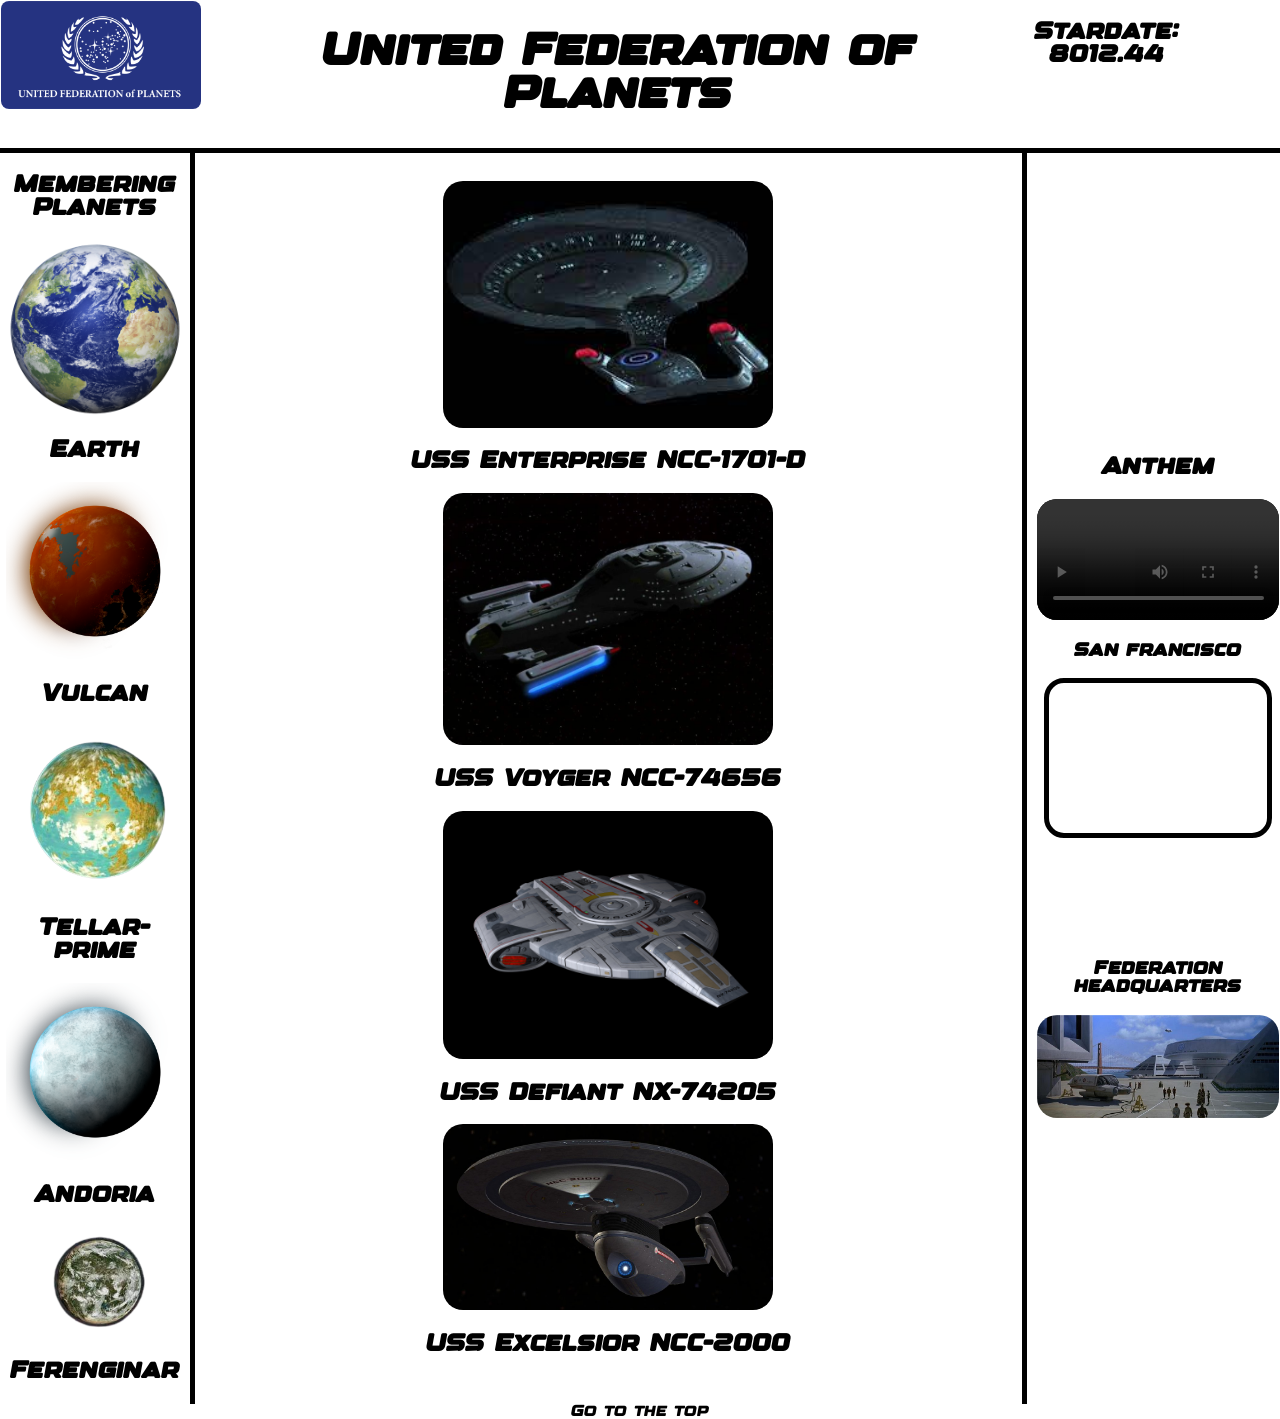
==== index.html @ 44e87655 "Rename naslovnica.html to index.html" ====
<!DOCTYPE html>
<html>
<head>
    <meta name="viewport" content="width=device-width, initial-scale=1.0">
    
    <title>United Federation of Planets</title>
   
    <link rel="icon" type="image/x-icon" href="Star-Trek-logo-removebg-preview.ico">
    <style>

    @font-face{
        font-family: Designer;
        src:url(Designer.otf);

    }

    body{
        text-align: center;
        font-family:Designer;
        padding: 0;
        margin: 0;
    }

    h1{
        font-size:45px;   
    }

    hr{
        border:5px solid black;
    }

    table{
        border-collapse: collapse;
    }

    td{
        border-bottom:5px solid black;
        border-collapse: collapse;   
    }

    th{
        border-collapse: collapse;
    }

    a{
        color:#000000;
            text-decoration: none;
    }

    a:hover{
        color:#000;
            text-decoration: none;
    }

    a:active{
        color:#000;
            text-decoration: none;
    }

    a:visited{
        color:#000;
            text-decoration: nones;
    }

    .slik{
        transform: scale(1);
        translate: 0px 0px ;
        transition: 2s;
    } 

    .slik:hover{
        transform: scale(4);
        translate: -475px 0px ;
        transition: 2s;            
    }
</style>
<script>
    window.setInterval(function() {
        calculateStardate();
      }, 1000);
    function calculateStardate() {
        var today = new Date();
        var year = today.getFullYear();
        var month = today.getMonth() + 1;
        var day = today.getDate();
        var hours = today.getHours();
        var minutes = today.getMinutes();
        var seconds = today.getSeconds();
        
        var totalSeconds = (hours * 3600) + (minutes * 60) + seconds;
        var totalMinutes = (day * 1440) + (totalSeconds / 60);
        var totalDays = (365.25 * (year - 2005)) + ((month - 1) * 30) + day;
        var stardate = Math.round((totalDays + (totalMinutes / 1440)) * 100) / 100;
        
        console.log('Stardate:', stardate); // add this line
        document.getElementById("stardate").textContent = stardate;
    }
</script>
</head>
<body onload="calculateStardate()">
    <table width="100%">
        <tr>
            <td colspan="3" style="text-align:center;">
                <img src="United_Federation_of_Planets_flag.png" width="200px" style="float:left; border-radius:8px;">
                <div class="stardates" style="float:right; padding-right: 100px; ">
                    <h2 >Stardate:</br>
                    <span id="stardate" ></span></p>
                    
                </h2>
            </div>
                <h1 style="text-align:center; width:90%; " id="section2">United Federation of Planets</h1>
                
            </td>
        </tr>
        <tr>
            <th style="border-right:5px solid black; border-top:5px solid black;" width="15%">
                <h2>Membering Planets</h2>
                <a href="Earth.html"><img src="Earth.png" width="95%"></a>
                <a href="Earth.html"><h2>Earth</h2></a>
                <a href="Vulcan.html"><img src="Vulcan.png" width="95%"></a>
                <a href="Vulcan.html"><h2>Vulcan</h2></a>
                <a href="Tellar.html"><img src="Tellar_prime.png" width="95%"></a>
                <a href="Tellar.html"><h2>Tellar-prime</h2></a>
                <a href="Andoria.html"><img src="Andoria.png" width="95%"></a>   
                <a href="Andoria.html"><h2>Andoria</h2></a>
                <a href="Ferenginar.html"><img src="Ferenginar.png" width="105%"> </a>  
                <a href="Ferenginar.html"><h2>Ferenginar</h2></a>
            </th>
            <th ><a href="enterprise.html"><img src="preuzmi.jpg" width="40%" style="border-radius:20px;"></a>
            <a href="enterprise.html"><h2>USS Enterprise NCC-1701-D</h2></a>
            <a href="Voyager.html"><img src="Voyger.jpg" width="40%" style="border-radius:20px;"></a>
            <a href="Voyager.html"><h2>USS Voyger NCC-74656</h2></a>
            <a href="Defiant.html"><img src="Defiant.jpg" width="40%" style="border-radius:20px;"></a>
            <a href="Defiant.html"><h2>USS Defiant NX-74205</h2></a>
            <a href="Excelsior.html"><img src="Exelcior.jpeg" width="40%" style="border-radius:20px;"></a>
            <a href="Excelsior.html"><h2>USS Excelsior NCC-2000</h2></a>
            </th>
            <th style="border-left:5px solid black; padding-left:10px;" width="20%">

                <h2>Anthem</h2>
                <video width="100%" height="100%" controls style="border-radius: 20px;background-color: black;">
                    <source src="Anthem.mp4" type="video/mp4">
                    
                    Your browser does not support the video tag.
                  </video>

                <h3>San francisco</h3>
                <iframe src="https://www.google.com/maps/embed?pb=!1m18!1m12!1m3!1d201880.51115438552!2d-122.57768437848272!3d37.757617097271385!2m3!1f0!2f0!3f0!3m2!1i1024!2i768!4f13.1!3m3!1m2!1s0x80859a6d00690021%3A0x4a501367f076adff!2sSan%20Francisco%2C%20Kalifornija%2C%20Sjedinjene%20Ameri%C4%8Dke%20Dr%C5%BEave!5e0!3m2!1shr!2shr!4v1679334767744!5m2!1shr!2shr" width="90%" height="100%" style="border:5px black solid; border-radius:20px" allowfullscreen="" loading="lazy" referrerpolicy="no-referrer-when-downgrade"></iframe>
                <h3 style="padding-top: 100px;">Federation headquarters</h3>
                <div class="slik" >
                    
                <img src="Federation_Council_grounds.jpg" style="width:100%;border-radius:20px;">
            </div>
            
            </th>
            
        </tr>
        
        
    </table>
    <a href="#section2">Go to the top</a>
    
</body>
</html>
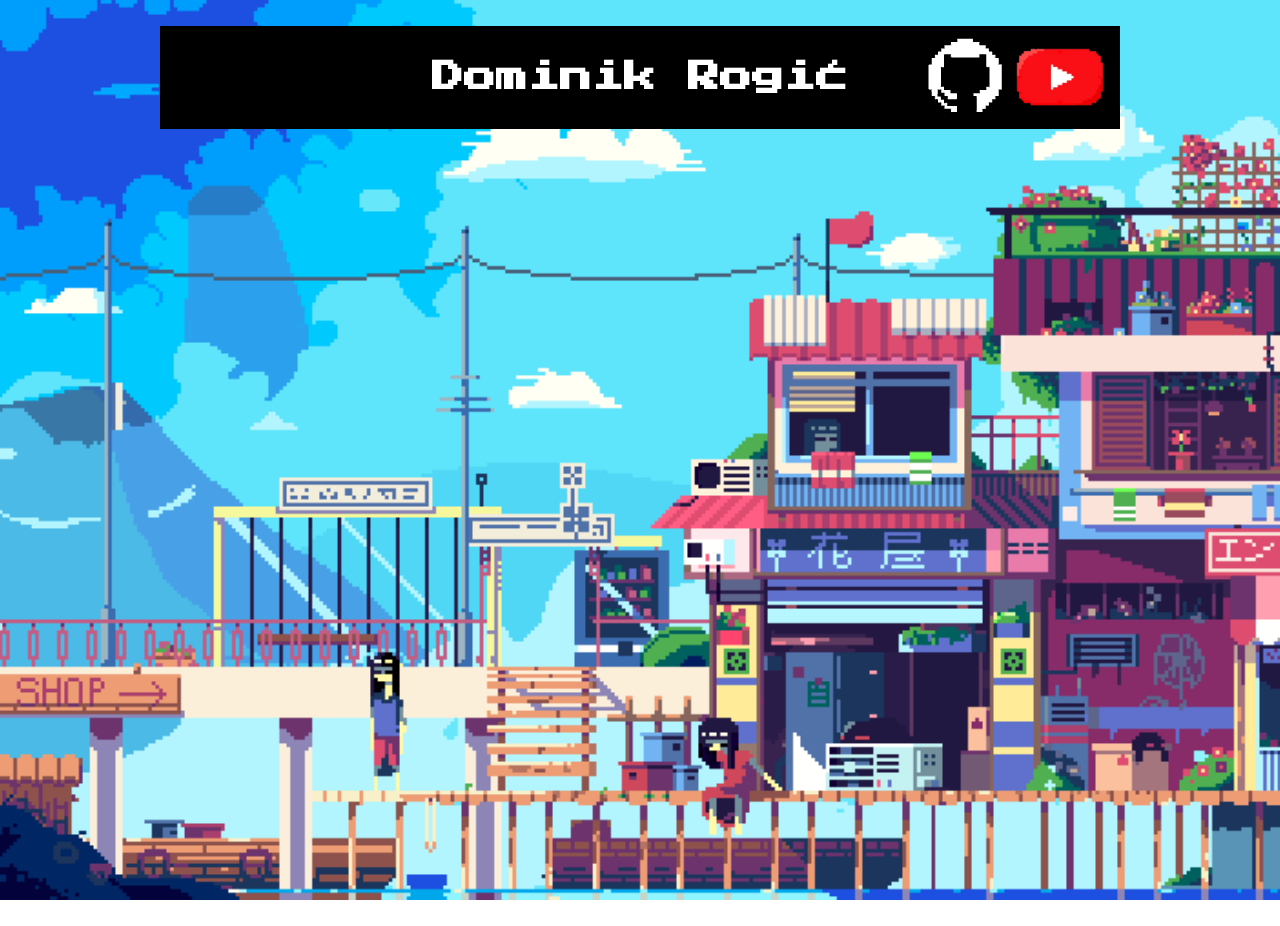
==== commit 45f208d2: "inital commit - all files" ====
--- a/index.html
+++ b/index.html
@@ -1,164 +1,22 @@
 <!DOCTYPE html>
-<html>
+<html lang="en">
 <head>
+    <meta charset="UTF-8">
     <meta name="viewport" content="width=device-width, initial-scale=1.0">
-    
-    <title>United Federation of Planets</title>
-   
-    <link rel="icon" type="image/x-icon" href="Star-Trek-logo-removebg-preview.ico">
-    <style>
-
-    @font-face{
-        font-family: Designer;
-        src:url(Designer.otf);
-
-    }
-
-    body{
-        text-align: center;
-        font-family:Designer;
-        padding: 0;
-        margin: 0;
-    }
-
-    h1{
-        font-size:45px;   
-    }
-
-    hr{
-        border:5px solid black;
-    }
-
-    table{
-        border-collapse: collapse;
-    }
-
-    td{
-        border-bottom:5px solid black;
-        border-collapse: collapse;   
-    }
-
-    th{
-        border-collapse: collapse;
-    }
-
-    a{
-        color:#000000;
-            text-decoration: none;
-    }
-
-    a:hover{
-        color:#000;
-            text-decoration: none;
-    }
-
-    a:active{
-        color:#000;
-            text-decoration: none;
-    }
-
-    a:visited{
-        color:#000;
-            text-decoration: nones;
-    }
-
-    .slik{
-        transform: scale(1);
-        translate: 0px 0px ;
-        transition: 2s;
-    } 
-
-    .slik:hover{
-        transform: scale(4);
-        translate: -475px 0px ;
-        transition: 2s;            
-    }
-</style>
-<script>
-    window.setInterval(function() {
-        calculateStardate();
-      }, 1000);
-    function calculateStardate() {
-        var today = new Date();
-        var year = today.getFullYear();
-        var month = today.getMonth() + 1;
-        var day = today.getDate();
-        var hours = today.getHours();
-        var minutes = today.getMinutes();
-        var seconds = today.getSeconds();
-        
-        var totalSeconds = (hours * 3600) + (minutes * 60) + seconds;
-        var totalMinutes = (day * 1440) + (totalSeconds / 60);
-        var totalDays = (365.25 * (year - 2005)) + ((month - 1) * 30) + day;
-        var stardate = Math.round((totalDays + (totalMinutes / 1440)) * 100) / 100;
-        
-        console.log('Stardate:', stardate); // add this line
-        document.getElementById("stardate").textContent = stardate;
-    }
-</script>
+    <title>Dominik Rogić</title>
+    <link rel="stylesheet" href="style.css">
 </head>
-<body onload="calculateStardate()">
-    <table width="100%">
-        <tr>
-            <td colspan="3" style="text-align:center;">
-                <img src="United_Federation_of_Planets_flag.png" width="200px" style="float:left; border-radius:8px;">
-                <div class="stardates" style="float:right; padding-right: 100px; ">
-                    <h2 >Stardate:</br>
-                    <span id="stardate" ></span></p>
-                    
-                </h2>
-            </div>
-                <h1 style="text-align:center; width:90%; " id="section2">United Federation of Planets</h1>
-                
-            </td>
-        </tr>
-        <tr>
-            <th style="border-right:5px solid black; border-top:5px solid black;" width="15%">
-                <h2>Membering Planets</h2>
-                <a href="Earth.html"><img src="Earth.png" width="95%"></a>
-                <a href="Earth.html"><h2>Earth</h2></a>
-                <a href="Vulcan.html"><img src="Vulcan.png" width="95%"></a>
-                <a href="Vulcan.html"><h2>Vulcan</h2></a>
-                <a href="Tellar.html"><img src="Tellar_prime.png" width="95%"></a>
-                <a href="Tellar.html"><h2>Tellar-prime</h2></a>
-                <a href="Andoria.html"><img src="Andoria.png" width="95%"></a>   
-                <a href="Andoria.html"><h2>Andoria</h2></a>
-                <a href="Ferenginar.html"><img src="Ferenginar.png" width="105%"> </a>  
-                <a href="Ferenginar.html"><h2>Ferenginar</h2></a>
-            </th>
-            <th ><a href="enterprise.html"><img src="preuzmi.jpg" width="40%" style="border-radius:20px;"></a>
-            <a href="enterprise.html"><h2>USS Enterprise NCC-1701-D</h2></a>
-            <a href="Voyager.html"><img src="Voyger.jpg" width="40%" style="border-radius:20px;"></a>
-            <a href="Voyager.html"><h2>USS Voyger NCC-74656</h2></a>
-            <a href="Defiant.html"><img src="Defiant.jpg" width="40%" style="border-radius:20px;"></a>
-            <a href="Defiant.html"><h2>USS Defiant NX-74205</h2></a>
-            <a href="Excelsior.html"><img src="Exelcior.jpeg" width="40%" style="border-radius:20px;"></a>
-            <a href="Excelsior.html"><h2>USS Excelsior NCC-2000</h2></a>
-            </th>
-            <th style="border-left:5px solid black; padding-left:10px;" width="20%">
-
-                <h2>Anthem</h2>
-                <video width="100%" height="100%" controls style="border-radius: 20px;background-color: black;">
-                    <source src="Anthem.mp4" type="video/mp4">
-                    
-                    Your browser does not support the video tag.
-                  </video>
-
-                <h3>San francisco</h3>
-                <iframe src="https://www.google.com/maps/embed?pb=!1m18!1m12!1m3!1d201880.51115438552!2d-122.57768437848272!3d37.757617097271385!2m3!1f0!2f0!3f0!3m2!1i1024!2i768!4f13.1!3m3!1m2!1s0x80859a6d00690021%3A0x4a501367f076adff!2sSan%20Francisco%2C%20Kalifornija%2C%20Sjedinjene%20Ameri%C4%8Dke%20Dr%C5%BEave!5e0!3m2!1shr!2shr!4v1679334767744!5m2!1shr!2shr" width="90%" height="100%" style="border:5px black solid; border-radius:20px" allowfullscreen="" loading="lazy" referrerpolicy="no-referrer-when-downgrade"></iframe>
-                <h3 style="padding-top: 100px;">Federation headquarters</h3>
-                <div class="slik" >
-                    
-                <img src="Federation_Council_grounds.jpg" style="width:100%;border-radius:20px;">
-            </div>
-            
-            </th>
-            
-        </tr>
-        
-        
-    </table>
-    <a href="#section2">Go to the top</a>
-    
+<body>
+    <div class="header">
+        <h1>Dominik Rogić</h1>
+        <a href="https://www.youtube.com/channel/UC-IS1GpbsjZMlDrxsm2XOBA" target="_blank">
+            <img src="Youtube.png" class="youtube" alt="YouTube">
+        </a>
+        <a href="https://github.com/DOminikRogic" target="_blank">
+            <img src="Github.png" class="github" alt="Github">
+        </a>
+    </div>
+    <div id="Background"></div>
+    <script src="script.js"></script>
 </body>
 </html>
--- a/style.css
+++ b/style.css
@@ -0,0 +1,81 @@
+@font-face {
+    font-family: 'Pressstart';
+    src: url('PressStart2P-Regular.ttf') format('truetype');
+}
+
+body, html {
+    margin: 0;
+    padding: 0;
+    height: 100%;
+    background-size: cover;
+    background-position: center;
+    background-repeat: no-repeat;
+    background-attachment: fixed;
+    background-image: url("Beach.gif");
+}
+
+#Background {
+    position: fixed;
+    top: 0;
+    left: 0;
+    width: 100%;
+    height: 100%;
+    background-size: cover;
+    background-position: center;
+    background-repeat: no-repeat;
+    background-image: url("city.gif");
+    transition: opacity 1s ease;
+}
+
+.header {
+    padding-top: 2%;
+    padding-bottom: 2%;
+    background-color: black;
+    width: 75%;
+    margin: auto;
+    display: flex;
+    align-items: center;
+    justify-content: center;
+    position: relative;
+    overflow: hidden;
+    margin-top: 2%;
+    z-index: 1;
+}
+
+h1 {
+    font-family: "Pressstart";
+    color: white;
+    margin: 0;
+    padding: 10px;
+}
+
+.youtube {
+    width: 100px;
+    height: auto;
+    position: absolute;
+    right: 10px;
+    top: 50%;
+    transform: translateY(-50%);
+}
+
+.github {
+    width: 90px;
+    height: auto;
+    position: absolute;
+    right: 110px;
+    top: 50%;
+    transform: translateY(-50%);
+}
+
+/* Hide images based on screen width */
+@media (max-width: 50vw) {
+    .youtube {
+        display: none;
+    }
+}
+
+@media (max-width: 40vw) {
+    .github {
+        display: none;
+    }
+}
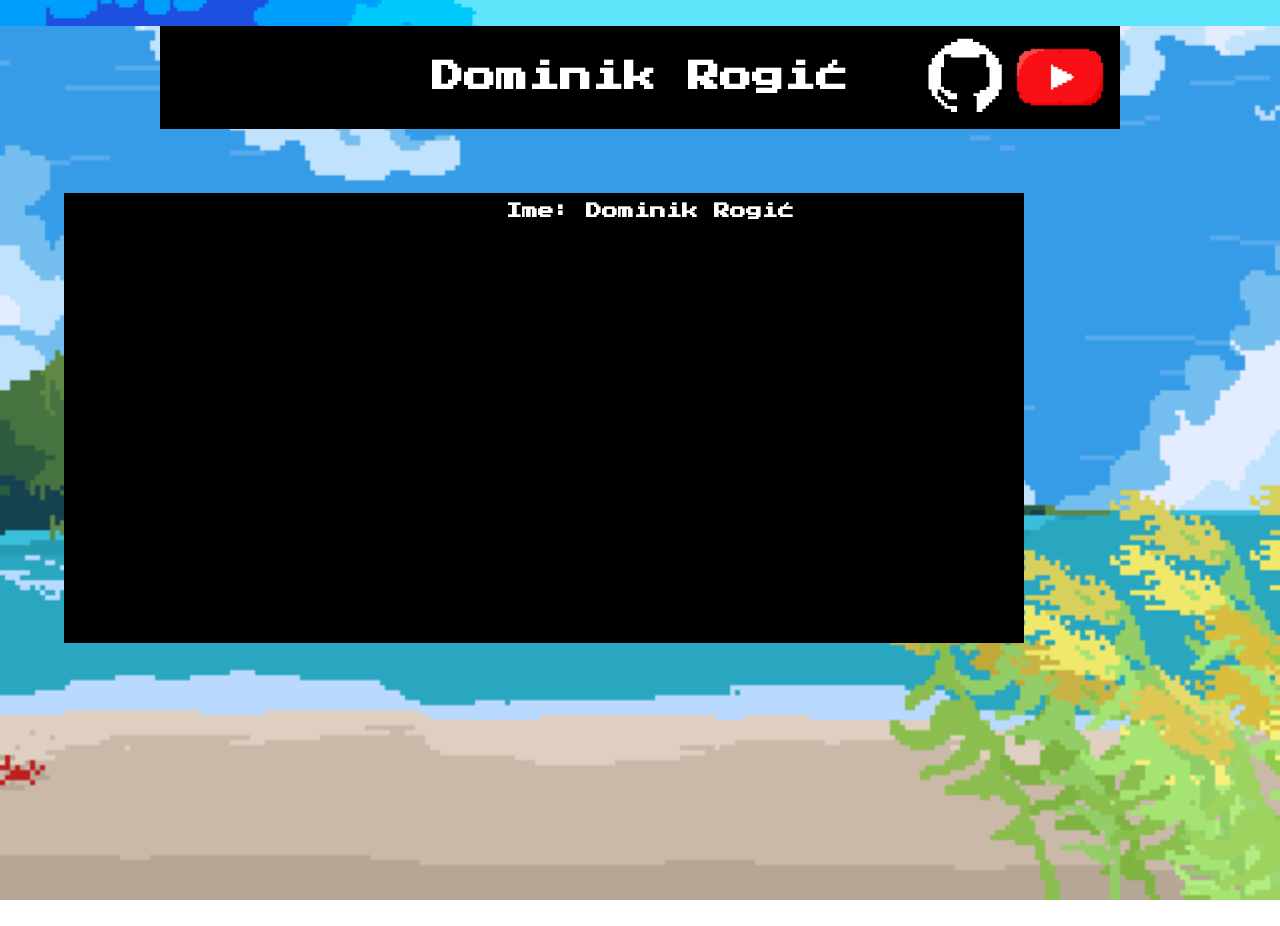
==== commit 414893ec: "info" ====
--- a/index.html
+++ b/index.html
@@ -14,7 +14,10 @@
         </a>
         <a href="https://github.com/DOminikRogic" target="_blank">
             <img src="Github.png" class="github" alt="Github">
-        </a>
+        </a> 
+    </div>
+    <div class="info">
+        <h2 id="ime">Ime: Dominik Rogić</h2>
     </div>
     <div id="Background"></div>
     <script src="script.js"></script>
--- a/style.css
+++ b/style.css
@@ -25,6 +25,7 @@
     background-repeat: no-repeat;
     background-image: url("city.gif");
     transition: opacity 1s ease;
+    z-index: -1;
 }
 
 .header {
@@ -41,14 +42,30 @@
     margin-top: 2%;
     z-index: 1;
 }
-
+.info{
+    width: 75%;
+    height: 50%;
+    background-color: black;
+    margin-left:5%;
+    margin-top:5%;
+}
 h1 {
     font-family: "Pressstart";
     color: white;
     margin: 0;
     padding: 10px;
 }
-
+h2 {
+    font-family: "Pressstart";
+    color: white;
+    margin: 0;
+    padding: 10px;
+    font-size: 100%;
+}
+#ime{
+    position: relative;
+    margin-left:45%
+}
 .youtube {
     width: 100px;
     height: auto;
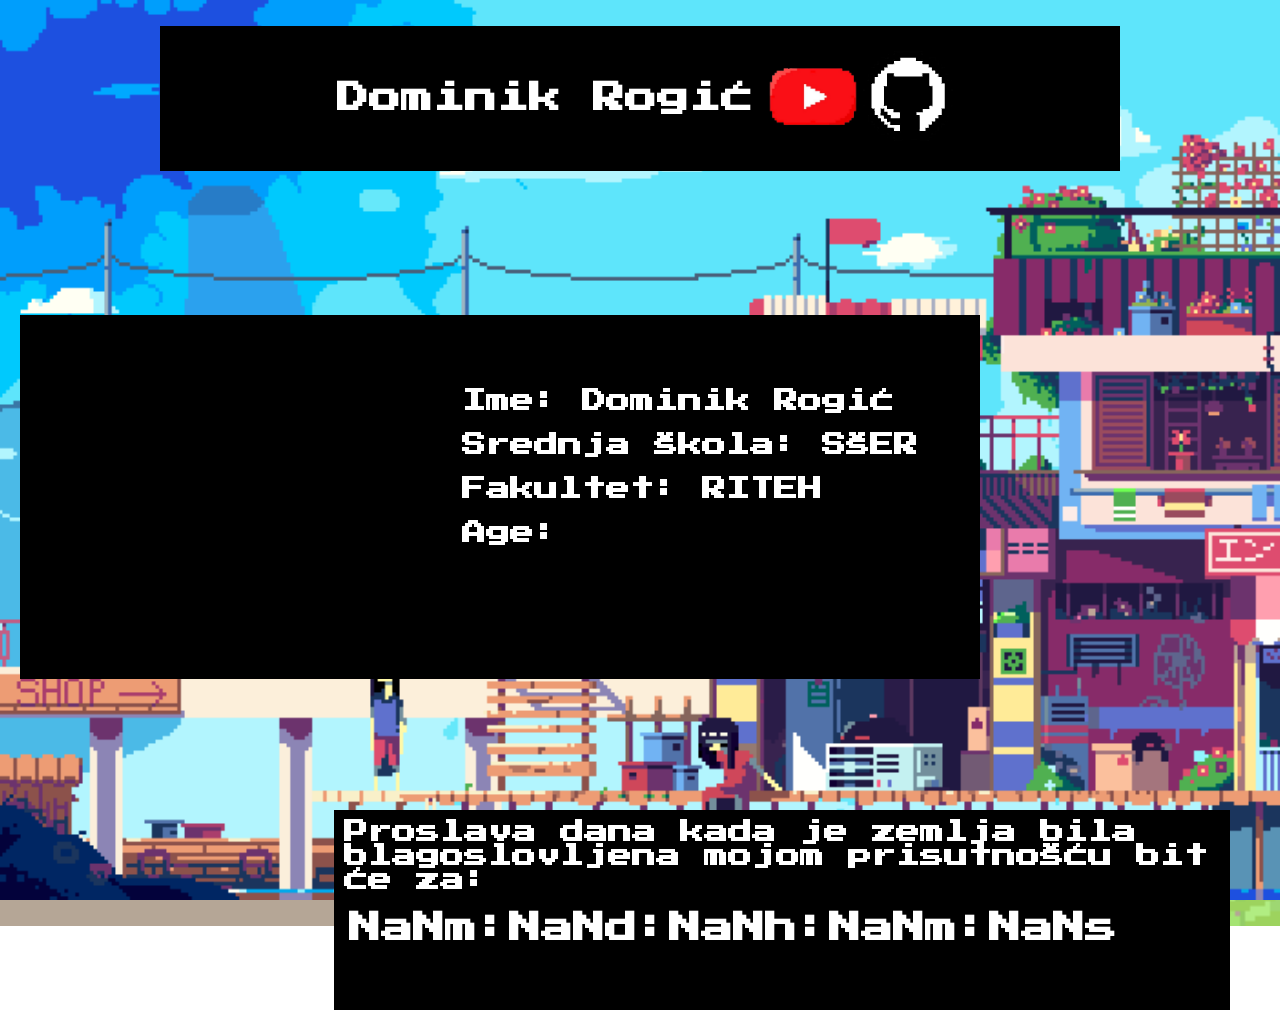
==== commit 35213d8f: "date update" ====
--- a/index.html
+++ b/index.html
@@ -6,7 +6,7 @@
     <title>Dominik Rogić</title>
     <link rel="stylesheet" href="style.css">
 </head>
-<body>
+<body >
     <div class="header">
         <h1>Dominik Rogić</h1>
         <a href="https://www.youtube.com/channel/UC-IS1GpbsjZMlDrxsm2XOBA" target="_blank">
@@ -18,8 +18,21 @@
     </div>
     <div class="info">
         <h2 id="ime">Ime: Dominik Rogić</h2>
+        <h2 id="Education">Srednja Škola: SŠER</h2>
+        <h2 id="Education">Fakultet: RITEH</h2>
+        <div id="age">
+            <h2 id="vrijeme_lable">Age: </h2>
+            <h2 id="vrijeme"></h2>
+        </div>
+        
     </div>
-    <div id="Background"></div>
+    
+    <div class="Birthday">
+        <h2>Proslava dana kada je zemlja bila blagoslovljena mojom prisutnošću bit će za:  </h2>
+        <h1 id="countdown"></h1>
+    </div>
+    <div id="Background" style="opacity: 1;"></div>
+    <div id="Backerground"></div>
     <script src="script.js"></script>
 </body>
 </html>
--- a/style.css
+++ b/style.css
@@ -7,11 +7,11 @@
     margin: 0;
     padding: 0;
     height: 100%;
+    width: 100%;
+    background-image: url("Beach.gif");
     background-size: cover;
     background-position: center;
     background-repeat: no-repeat;
-    background-attachment: fixed;
-    background-image: url("Beach.gif");
 }
 
 #Background {
@@ -20,12 +20,27 @@
     left: 0;
     width: 100%;
     height: 100%;
+
     background-size: cover;
     background-position: center;
     background-repeat: no-repeat;
     background-image: url("city.gif");
     transition: opacity 1s ease;
-    z-index: -1;
+    z-index: 1; /* Adjusted z-index */
+}
+#Backerground {
+    position: fixed;
+    top: 0;
+    left: 0;
+    width: 100%;
+    height: 100%;
+
+    background-size: cover;
+    background-position: center;
+    background-repeat: no-repeat;
+    background-image: url("Beach.gif");
+
+    z-index: 0; /* Adjusted z-index */
 }
 
 .header {
@@ -40,51 +55,84 @@
     position: relative;
     overflow: hidden;
     margin-top: 2%;
-    z-index: 1;
+    z-index: 2; /* Ensure header is above the background */
+    display: flex;
+    flex-wrap: wrap;
 }
-.info{
+
+.info {
     width: 75%;
-    height: 50%;
+    height: 300px;
     background-color: black;
-    margin-left:5%;
-    margin-top:5%;
+    position: absolute;
+    left: 20px;
+    top: 35%;
+    padding-top: 5%;
+    z-index: 2; /* Ensure info section is above the background */
 }
-h1 {
+#vrijeme_lable{
+    position: absolute;
+    z-index: 2;
+    flex-basis: 200;
+    
+}
+#vrijeme{
+    position: relative;
+    z-index: 2;
+    left: 100px;
+    flex-basis: 200;
+}
+h1, h2 {
     font-family: "Pressstart";
     color: white;
     margin: 0;
     padding: 10px;
+    flex-basis: 200;
 }
-h2 {
-    font-family: "Pressstart";
-    color: white;
-    margin: 0;
-    padding: 10px;
-    font-size: 100%;
+#age{
+    position: relative;
+    margin-left: 45%;
+    flex-basis: 200;
 }
-#ime{
+#countdown{
     position: relative;
-    margin-left:45%
+    flex-basis: 200;
+    left:5px
 }
+#ime {
+    position: relative;
+    margin-left: 45%;
+}
+#Education{
+    position: relative;
+    margin-left: 45%;
+}
+
 .youtube {
     width: 100px;
     height: auto;
-    position: absolute;
-    right: 10px;
-    top: 50%;
-    transform: translateY(-50%);
+    position:relative;
+    flex-basis: 200;
+    flex-grow: 1;
 }
 
 .github {
     width: 90px;
     height: auto;
+    position: relative;
+    flex-grow:1 ;
+    flex-basis: 200;
+}
+.Birthday{
+    background-color: black;
+    height: 200px;
+    width: 70%;
+    z-index: 2;
     position: absolute;
-    right: 110px;
-    top: 50%;
-    transform: translateY(-50%);
+    top: 90%;
+    right: 50px;
 }
 
-/* Hide images based on screen width */
 @media (max-width: 50vw) {
     .youtube {
         display: none;
